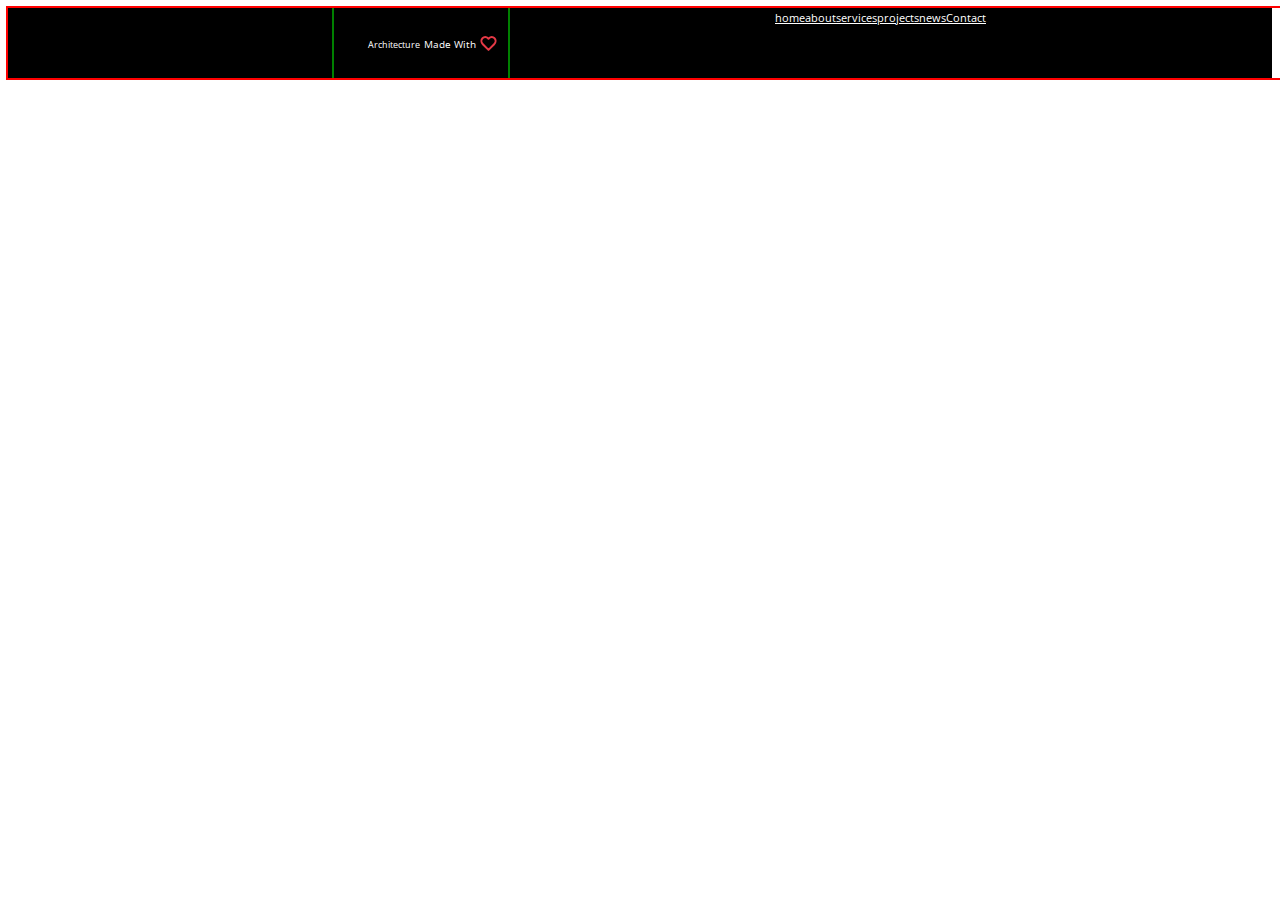
==== index.html @ eae5ebb2 "gh" ====
<!DOCTYPE html>
<html lang="en">
  <head>
    <meta charset="UTF-8" />
    <meta name="viewport" content="width=device-width, initial-scale=1.0" />
    <title>Vantage</title>
    <link
      rel="stylesheet"
      href="https://cdnjs.cloudflare.com/ajax/libs/modern-normalize/2.0.0/modern-normalize.min.css"
      integrity="sha512-4xo8blKMVCiXpTaLzQSLSw3KFOVPWhm/TRtuPVc4WG6kUgjH6J03IBuG7JZPkcWMxJ5huwaBpOpnwYElP/m6wg=="
      crossorigin="anonymous"
      referrerpolicy="no-referrer"
    />
    <link rel="preconnect" href="https://fonts.googleapis.com" />
    <link rel="preconnect" href="https://fonts.gstatic.com" crossorigin />
    <link
      href="https://fonts.googleapis.com/css2?family=Open+Sans:ital@0;1&display=swap"
      rel="stylesheet"
    />
    <link rel="stylesheet" href="style.css" />
  </head>
  <body>
    <section class="hdr_section">
      <div class="container">
        <header class="header">
          <div class="logo"></div>
          <nav class="navigation">
            <ul class="info_about_project">
              <li class="architecture_li"><span class="architecture_span">Architecture</span></li>
              <li>
                <span class="architecture_span_second ">Made With</span>
                <svg class="heart">
                  <use href="svgimages/heart.svg#heard"></use>
                </svg>
              </li>
            </ul>

            <ul class="menu_nav">
              <li><a class="nav_link" href="#">home</a></li>
              <li><a class="nav_link" href="#">about</a></li>
              <li><a class="nav_link" href="#">services</a></li>
              <li><a class="nav_link" href="#">projects</a></li>
              <li><a class="nav_link" href="#">news</a></li>
              <li><a class="nav_link" href="#">Contact</a></li>
            </ul>
          </nav>
        </header>
      </div>
    </section>
    <!-- footer -->
    <!-- <form>
        <label class="label">
            <input placeholder="hvvgfugcvg" type="email">
        </label>
        <button type="submit">geuvfeuycgu</button>
    </form> -->
  </body>
</html>
---- style.css ----
.container {
    width: 1304px;
    margin: 0 auto;
    outline: solid 2px red;
    margin-top: 0;
}

.header {
    width: 978px;
    margin-right: 0;
}

.hdr_section {
    background-color: #000000;
}

p {
    margin: 0;
}

ul {
    display: flex;
    margin-top: 0;
    list-style: none;
}

.info_about_project {
    margin-left: 326px;
    gap: 4px;
    padding-left: 0;
    color: #fff;
    padding-top: 25.5px;
    padding-bottom: 25.5px;
    width: 174.25px;
    outline: solid 2px green;
    margin-bottom: 0;
}

.navigation {
    display: flex;
    width: 100%;
}

.menu_nav {
    display: flex;
    justify-content: end;
    margin-left: auto;
    margin-right: 0;
}

.nav_link {
    font-family: "Open Sans", sans-serif;
    font-optical-sizing: auto;
    font-weight: 400;
    font-style: normal;
    font-variation-settings:
    "wdth" 100;
    font-size: 11px;
    color: #fff;
}

.architecture_li {
    padding-left: 34px;

}

.architecture_span {
    font-family: "Open Sans", sans-serif;
    font-optical-sizing: auto;
    font-weight: 400;
    font-style: normal;
    font-variation-settings:
    "wdth" 100;
    font-size: 9px;
}

.architecture_span_second {
    font-family: "Open Sans", sans-serif;
    font-optical-sizing: auto;
    font-weight: 400;
    font-style: normal;
    font-variation-settings:
    "wdth" 100;
    font-size: 10px;
}

.heart {
    width: 17px;
    height: 17px;
    vertical-align: middle;
}


/* footer */
/* form {
    width: 1168px;
    padding-top: 70px;
    outline: solid 2px red;
    background-color: rgb(185, 157, 31);
    text-align: center;
    margin: 0 auto;
}

input {
    padding-top: 100px;
    outline: solid 2px green;
} */
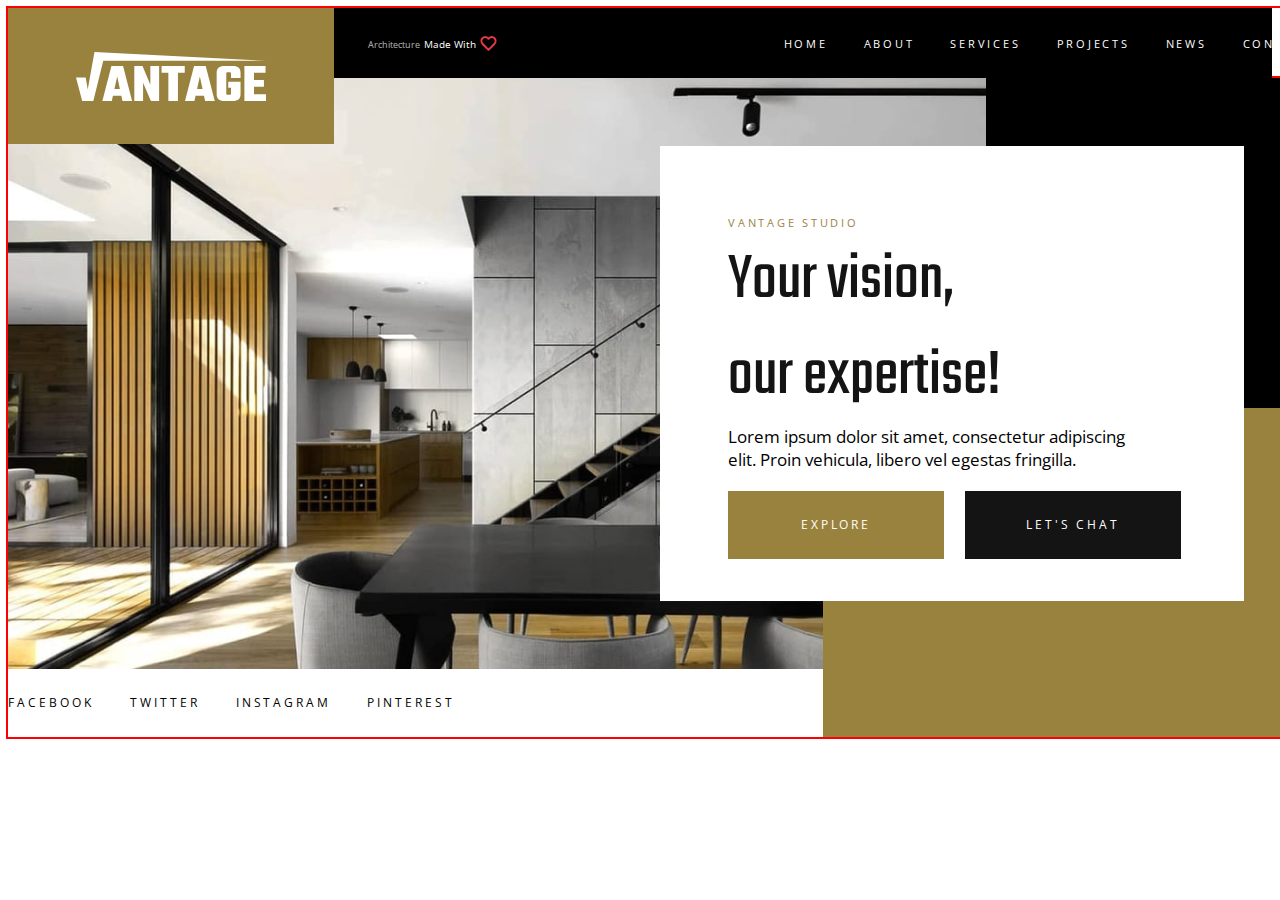
==== commit d69d897d: "gh" ====
--- a/index.html
+++ b/index.html
@@ -17,18 +17,25 @@
       href="https://fonts.googleapis.com/css2?family=Open+Sans:ital@0;1&display=swap"
       rel="stylesheet"
     />
+    <link rel="preconnect" href="https://fonts.googleapis.com" />
+    <link rel="preconnect" href="https://fonts.gstatic.com" crossorigin />
+    <link
+      href="https://fonts.googleapis.com/css2?family=Open+Sans:ital@0;1&family=Teko:wght@300..700&display=swap"
+      rel="stylesheet"
+    />
     <link rel="stylesheet" href="style.css" />
   </head>
   <body>
     <section class="hdr_section">
       <div class="container">
         <header class="header">
-          <div class="logo"></div>
           <nav class="navigation">
             <ul class="info_about_project">
-              <li class="architecture_li"><span class="architecture_span">Architecture</span></li>
+              <li class="architecture_li">
+                <span class="architecture_span">Architecture</span>
+              </li>
               <li>
-                <span class="architecture_span_second ">Made With</span>
+                <span class="architecture_span_second">Made With</span>
                 <svg class="heart">
                   <use href="svgimages/heart.svg#heard"></use>
                 </svg>
@@ -44,7 +51,40 @@
               <li><a class="nav_link" href="#">Contact</a></li>
             </ul>
           </nav>
+          <div class="logo">
+            <svg class="logotipe_photo">
+              <use href="svgimages/logo.svg#logo"></use>
+            </svg>
+          </div>
         </header>
+      </div>
+    </section>
+    <section class="background">
+      <div class="container">
+        <section class="vantage_studio">
+          <div class="background_qadrat"></div>
+          <div class="form_our_experience">
+            <div class="div_for_span">
+              <span> vantage studio </span>
+            </div>
+            <p class="your_vision">
+              Your vision, <br />
+              our expertise!
+            </p>
+            <p class="text">
+              Lorem ipsum dolor sit amet, consectetur adipiscing <br> elit. Proin
+              vehicula, libero vel egestas fringilla.
+            </p>
+            <button class="explore" type="button">explore</button>
+            <button class="lets_chat" type="button">let's chat</button>
+          </div>
+          <ul class="soc_media">
+            <li><a class="links_for_soc" target="_blank" href="https://www.youtube.com/">facebook</a></li>
+            <li><a class="links_for_soc" target="_blank" href="https://www.youtube.com/">twitter</a></li>
+            <li><a class="links_for_soc" target="_blank" href="https://www.youtube.com/">instagram</a></li>
+            <li><a class="links_for_soc" target="_blank" href="https://www.youtube.com/">pinterest</a></li>
+          </ul>
+        </section>
       </div>
     </section>
     <!-- footer -->
--- a/style.css
+++ b/style.css
@@ -11,6 +11,7 @@
 }
 
 .hdr_section {
+    position: relative;
     background-color: #000000;
 }
 
@@ -31,33 +32,16 @@
     color: #fff;
     padding-top: 25.5px;
     padding-bottom: 25.5px;
-    width: 174.25px;
-    outline: solid 2px green;
     margin-bottom: 0;
 }
 
 .navigation {
     display: flex;
-    width: 100%;
-}
-
-.menu_nav {
-    display: flex;
-    justify-content: end;
-    margin-left: auto;
-    margin-right: 0;
-}
-
-.nav_link {
-    font-family: "Open Sans", sans-serif;
-    font-optical-sizing: auto;
-    font-weight: 400;
-    font-style: normal;
-    font-variation-settings:
-    "wdth" 100;
-    font-size: 11px;
-    color: #fff;
-}
+    justify-content: space-between;
+    width: 1304px;
+}
+
+
 
 .architecture_li {
     padding-left: 34px;
@@ -70,8 +54,9 @@
     font-weight: 400;
     font-style: normal;
     font-variation-settings:
-    "wdth" 100;
+        "wdth" 100;
     font-size: 9px;
+    color: #ffffffb6;
 }
 
 .architecture_span_second {
@@ -80,7 +65,7 @@
     font-weight: 400;
     font-style: normal;
     font-variation-settings:
-    "wdth" 100;
+        "wdth" 100;
     font-size: 10px;
 }
 
@@ -90,6 +75,194 @@
     vertical-align: middle;
 }
 
+
+.menu_nav {
+    display: flex;
+    justify-content: end;
+    align-items: center;
+    margin-left: auto;
+    margin-right: 0;
+    padding-left: 0;
+    margin-bottom: 0;
+    gap: 36px;
+}
+
+.nav_link {
+    text-transform: uppercase;
+    font-family: "Open Sans", sans-serif;
+    font-optical-sizing: auto;
+    font-weight: 400;
+    font-style: normal;
+    font-variation-settings:
+        "wdth" 100;
+    font-size: 11px;
+    color: #fff;
+    text-decoration: none;
+    letter-spacing: 2.76px;
+}
+
+.vantage_studio {
+    height: 659px;
+    background-image: url(photos/intarier.jpg);
+    background-repeat: no-repeat;
+    background-color: #000000;
+    position: relative;
+}
+
+.logo {
+    width: 326px;
+    height: 136px;
+    background-color: #99823D;
+    position: absolute;
+    top: 0;
+    z-index: 2;
+}
+
+.logotipe_photo {
+    margin-top: 43.5px;
+    margin-left: 68px;
+    width: 190px;
+    height: 49px;
+}
+
+
+.background {
+    background-color: #000000;
+}
+
+.background_qadrat {
+    background-color: #99823D;
+    width: 489px;
+    height: 329px;
+    position: absolute;
+    bottom: 0;
+    right: 0;
+}
+
+.form_our_experience {
+    width: 584px;
+    height: 455px;
+    position: absolute;
+    bottom: 136px;
+    right: 68px;
+    background-color: #fff;
+}
+
+.form_our_experience span {
+    padding-left: 68px;
+    color: #99823D;
+    text-transform: uppercase;
+    font-family: "Open Sans", sans-serif;
+    font-optical-sizing: auto;
+    font-weight: 400;
+    font-style: normal;
+    font-variation-settings:
+        "wdth" 100;
+    font-size: 11px;
+    letter-spacing: 2.76px;
+}
+
+.your_vision {
+    color: #141414;
+    margin-top: 0;
+
+    font-family: "Teko", sans-serif;
+    font-optical-sizing: auto;
+    font-weight: weight;
+    font-style: normal;
+    font-size: 67px;
+    padding-left: 68px;
+}
+
+
+.div_for_span {
+    padding-bottom: 2px;
+    padding-top: 67px;
+}
+
+.text {
+    font-family: "Open Sans", sans-serif;
+    font-optical-sizing: auto;
+    font-weight: 400;
+    font-style: normal;
+    font-variation-settings:
+        "wdth" 100;
+    font-size: 17px;
+    height: 51px;
+    padding-left: 68px;
+    display: flex;
+    flex-wrap: wrap;
+}
+
+.explore {
+    cursor: pointer;
+    margin-left: 68px;
+    margin-right: 17px;
+    margin-top: 14.91px;
+    width: 216px;
+    height: 68px;
+    background-color: #99823D;
+    border: none;
+    color: #fff;
+    font-family: "Open Sans", sans-serif;
+    font-optical-sizing: auto;
+    font-weight: 400;
+    font-style: normal;
+    font-variation-settings:
+        "wdth" 100;
+    font-size: 12px;
+    text-transform: uppercase;
+    letter-spacing: 2.97px;
+}
+
+.lets_chat {
+    cursor: pointer;
+    width: 216px;
+    height: 68px;
+    background-color: #141414;
+    border: none;
+    color: #fff;
+    font-family: "Open Sans", sans-serif;
+    font-optical-sizing: auto;
+    font-weight: 400;
+    font-style: normal;
+    font-variation-settings:
+        "wdth" 100;
+    font-size: 12px;
+    text-transform: uppercase;
+    letter-spacing: 2.97px;
+}
+
+
+.soc_media {
+    display: flex;
+    align-items: center;
+    background-color: #fff;
+    z-index: 3;
+    position: absolute;
+    bottom: 0;
+    left: 0;
+    width: 815px;
+    height: 68px;
+    margin-bottom: 0;
+    padding-left: 0;
+    gap: 36px;
+}
+
+.links_for_soc {
+    color: #000000;
+    text-decoration: none;
+    letter-spacing: 2.97px;
+    font-family: "Open Sans", sans-serif;
+    font-optical-sizing: auto;
+    font-weight: 400;
+    font-style: normal;
+    font-variation-settings:
+        "wdth" 100;
+    font-size: 12px;
+    text-transform: uppercase;
+    display: flex;
+}
 
 /* footer */
 /* form {
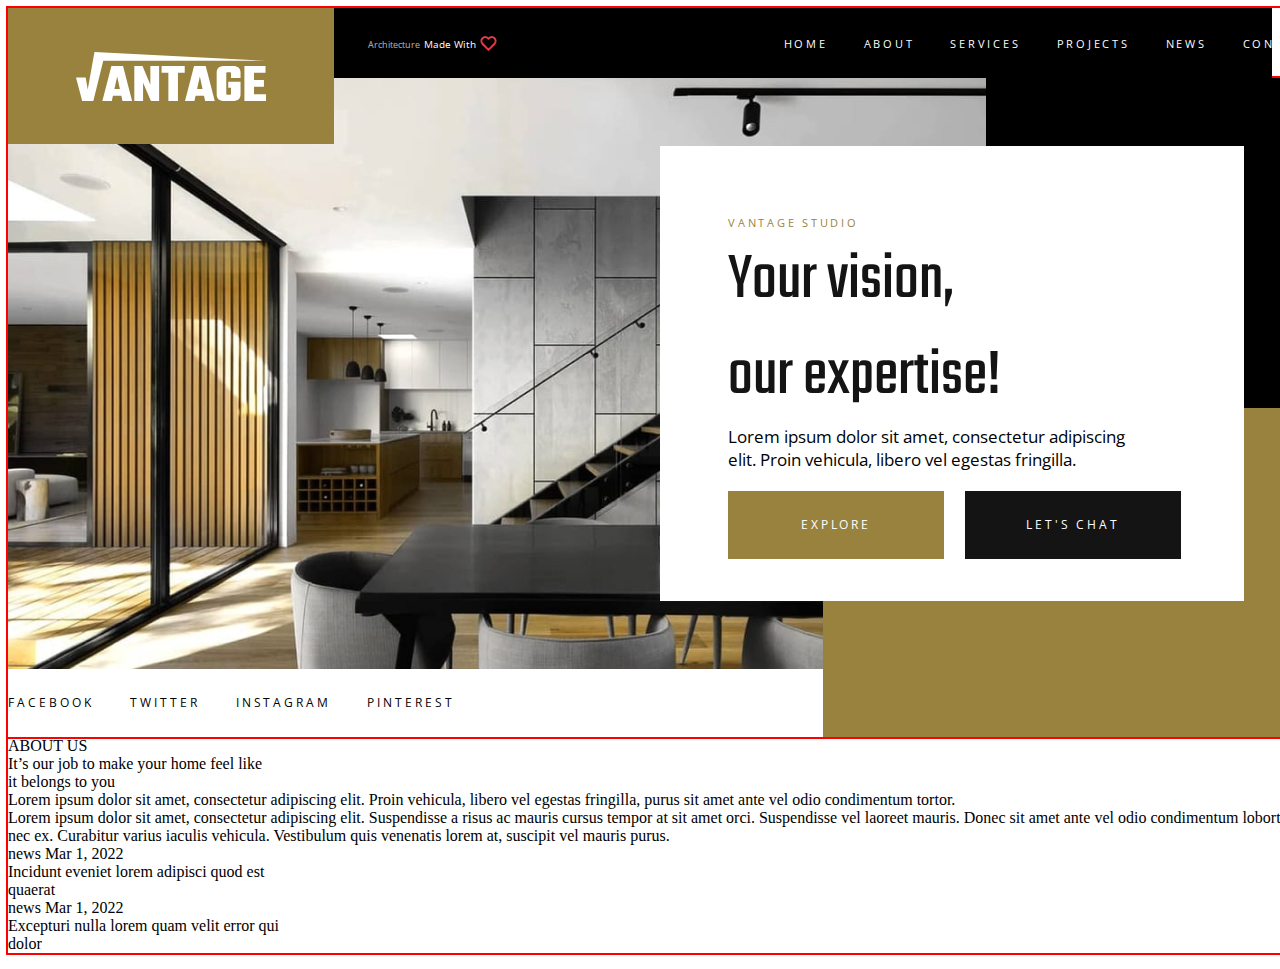
==== commit 603470d9: "Update index.html" ====
--- a/index.html
+++ b/index.html
@@ -67,26 +67,88 @@
             <div class="div_for_span">
               <span> vantage studio </span>
             </div>
-            <p class="your_vision">
+            <div class="your_vision">
               Your vision, <br />
               our expertise!
-            </p>
+            </div>
             <p class="text">
-              Lorem ipsum dolor sit amet, consectetur adipiscing <br> elit. Proin
-              vehicula, libero vel egestas fringilla.
+              Lorem ipsum dolor sit amet, consectetur adipiscing <br />
+              elit. Proin vehicula, libero vel egestas fringilla.
             </p>
             <button class="explore" type="button">explore</button>
             <button class="lets_chat" type="button">let's chat</button>
           </div>
           <ul class="soc_media">
-            <li><a class="links_for_soc" target="_blank" href="https://www.youtube.com/">facebook</a></li>
-            <li><a class="links_for_soc" target="_blank" href="https://www.youtube.com/">twitter</a></li>
-            <li><a class="links_for_soc" target="_blank" href="https://www.youtube.com/">instagram</a></li>
-            <li><a class="links_for_soc" target="_blank" href="https://www.youtube.com/">pinterest</a></li>
+            <li>
+              <a
+                class="links_for_soc"
+                target="_blank"
+                href="https://www.youtube.com/"
+                >facebook</a
+              >
+            </li>
+            <li>
+              <a
+                class="links_for_soc"
+                target="_blank"
+                href="https://www.youtube.com/"
+                >twitter</a
+              >
+            </li>
+            <li>
+              <a
+                class="links_for_soc"
+                target="_blank"
+                href="https://www.youtube.com/"
+                >instagram</a
+              >
+            </li>
+            <li>
+              <a
+                class="links_for_soc"
+                target="_blank"
+                href="https://www.youtube.com/"
+                >pinterest</a
+              >
+            </li>
           </ul>
         </section>
       </div>
     </section>
+    <div class="container">
+      <span> ABOUT US </span>
+      <div>
+        It’s our job to make your home feel like <br />it belongs to you
+      </div>
+      <p>
+        Lorem ipsum dolor sit amet, consectetur adipiscing elit. Proin vehicula,
+        libero vel egestas fringilla, purus sit amet ante vel odio condimentum
+        tortor.
+      </p>
+      <p>
+        Lorem ipsum dolor sit amet, consectetur adipiscing elit. Suspendisse a
+        risus ac mauris cursus tempor at sit amet orci. Suspendisse vel laoreet
+        mauris. Donec sit amet ante vel odio condimentum lobortis in nec ex.
+        Curabitur varius iaculis vehicula. Vestibulum quis venenatis lorem at,
+        suscipit vel mauris purus.
+      </p>
+      <span>news</span>
+      <span>Mar 1, 2022</span>
+      <div>
+        Incidunt eveniet lorem adipisci quod est <br />
+        quaerat
+      </div>
+      <span>news</span>
+      <span>Mar 1, 2022</span>
+      <div>Excepturi nulla lorem quam velit error qui <br />dolor</div>
+      <ul>
+        <li></li>
+        <li></li>
+        <li></li>
+        <li></li>
+        <li></li>
+      </ul>
+    </div>
     <!-- footer -->
     <!-- <form>
         <label class="label">
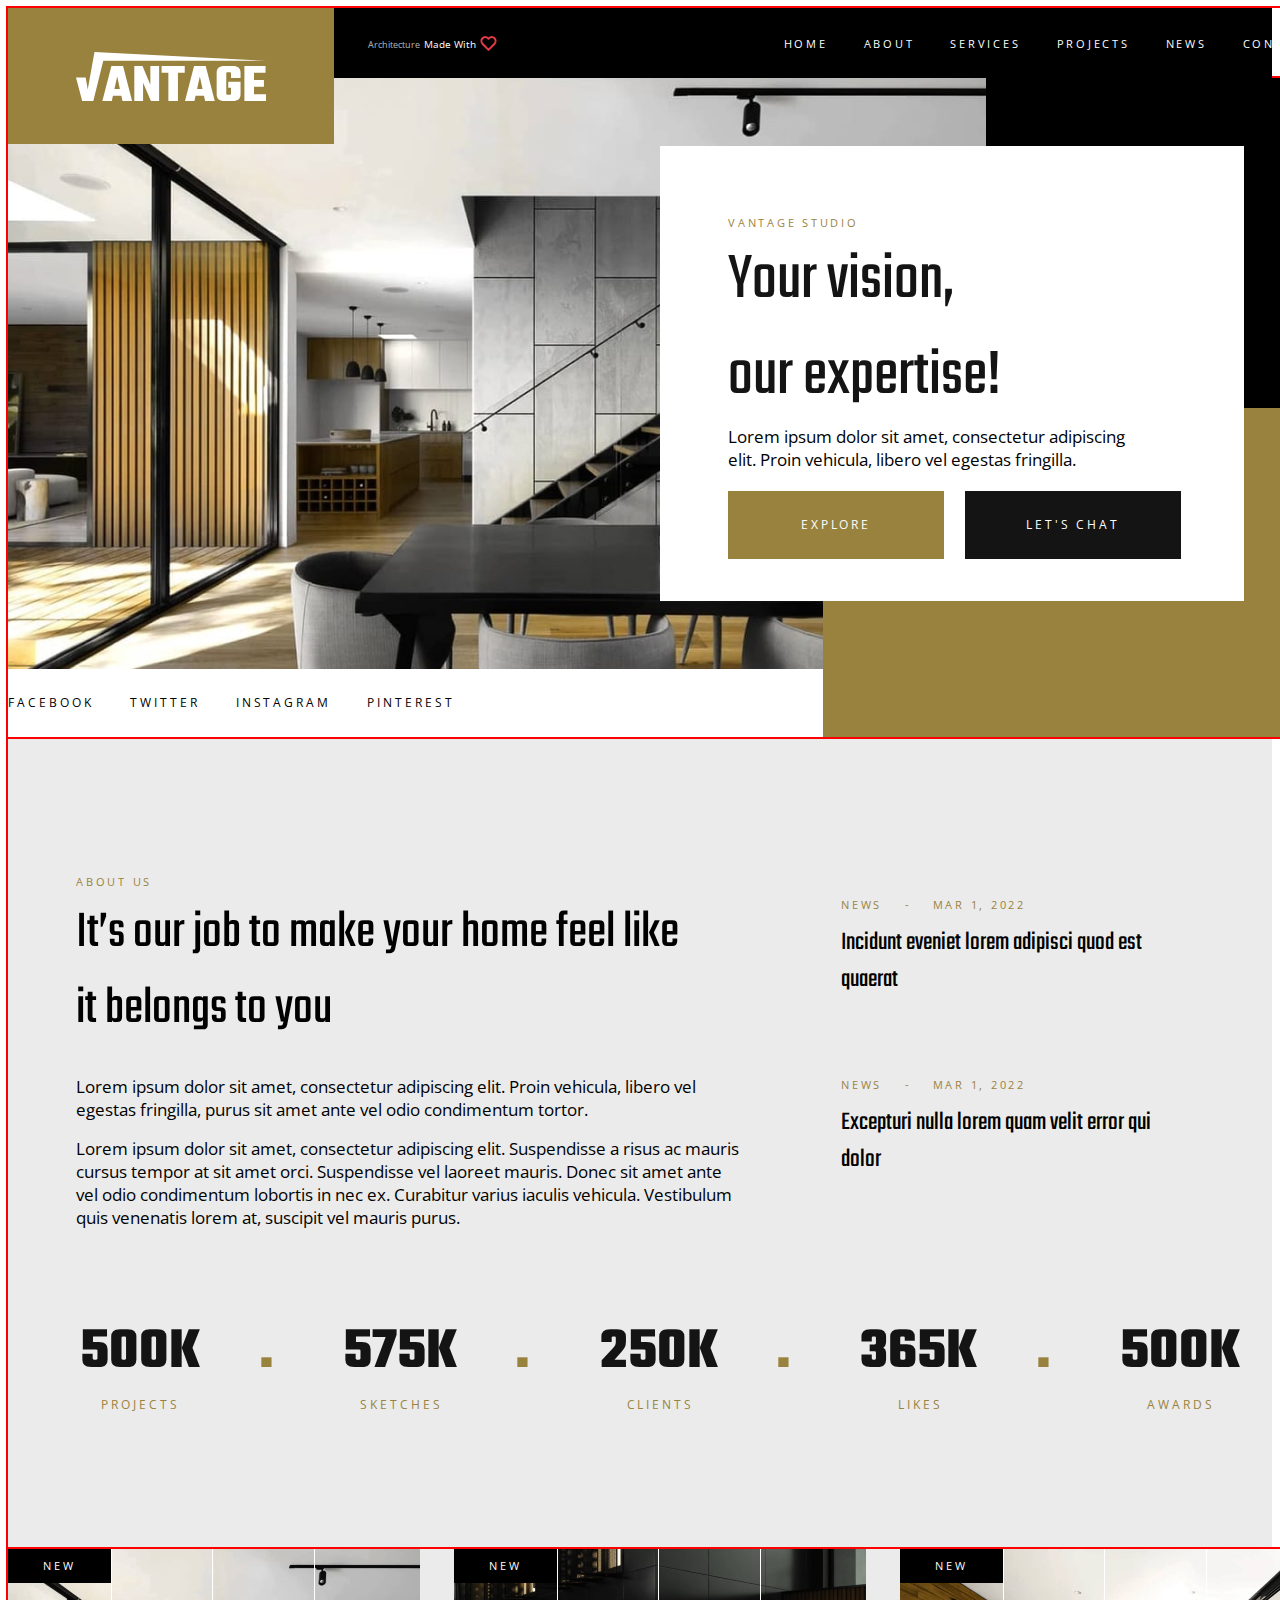
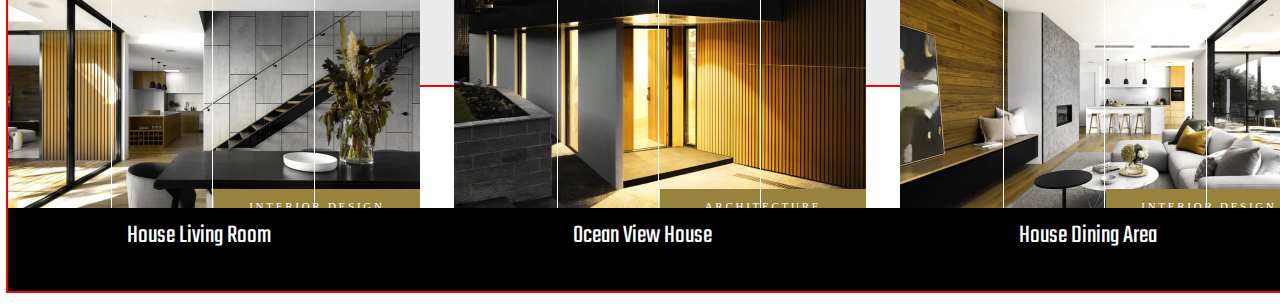
==== commit bacdd1b3: "gh" ====
--- a/index.html
+++ b/index.html
@@ -21,6 +21,18 @@
     <link rel="preconnect" href="https://fonts.gstatic.com" crossorigin />
     <link
       href="https://fonts.googleapis.com/css2?family=Open+Sans:ital@0;1&family=Teko:wght@300..700&display=swap"
+      rel="stylesheet"
+    />
+    <link rel="preconnect" href="https://fonts.googleapis.com" />
+    <link rel="preconnect" href="https://fonts.gstatic.com" crossorigin />
+    <link
+      href="https://fonts.googleapis.com/css2?family=Teko:wght@700&display=swap"
+      rel="stylesheet"
+    />
+    <link rel="preconnect" href="https://fonts.googleapis.com" />
+    <link rel="preconnect" href="https://fonts.gstatic.com" crossorigin />
+    <link
+      href="https://fonts.googleapis.com/css2?family=Teko&display=swap"
       rel="stylesheet"
     />
     <link rel="stylesheet" href="style.css" />
@@ -115,40 +127,105 @@
         </section>
       </div>
     </section>
-    <div class="container">
-      <span> ABOUT US </span>
-      <div>
-        It’s our job to make your home feel like <br />it belongs to you
-      </div>
-      <p>
-        Lorem ipsum dolor sit amet, consectetur adipiscing elit. Proin vehicula,
-        libero vel egestas fringilla, purus sit amet ante vel odio condimentum
-        tortor.
-      </p>
-      <p>
-        Lorem ipsum dolor sit amet, consectetur adipiscing elit. Suspendisse a
-        risus ac mauris cursus tempor at sit amet orci. Suspendisse vel laoreet
-        mauris. Donec sit amet ante vel odio condimentum lobortis in nec ex.
-        Curabitur varius iaculis vehicula. Vestibulum quis venenatis lorem at,
-        suscipit vel mauris purus.
-      </p>
-      <span>news</span>
-      <span>Mar 1, 2022</span>
-      <div>
-        Incidunt eveniet lorem adipisci quod est <br />
-        quaerat
-      </div>
-      <span>news</span>
-      <span>Mar 1, 2022</span>
-      <div>Excepturi nulla lorem quam velit error qui <br />dolor</div>
-      <ul>
-        <li></li>
-        <li></li>
-        <li></li>
-        <li></li>
-        <li></li>
-      </ul>
-    </div>
+    <section class="second_section">
+      <div class="container">
+        <div class="for_span_about">
+          <span class="about_us">ABOUT US</span>
+        </div>
+
+        <ul class="ul_for_columns">
+          <li>
+            <div class="its_our_job">
+              It’s our job to make your home feel like <br />it belongs to you
+            </div>
+            <p class="paragraph_for_our_job">
+              Lorem ipsum dolor sit amet, consectetur adipiscing elit. Proin
+              vehicula, libero vel <br />
+              egestas fringilla, purus sit amet ante vel odio condimentum
+              tortor.
+            </p>
+            <p class="paragraph_for_our_job_second">
+              Lorem ipsum dolor sit amet, consectetur adipiscing elit.
+              Suspendisse a risus ac mauris <br />
+              cursus tempor at sit amet orci. Suspendisse vel laoreet mauris.
+              Donec sit amet ante <br />
+              vel odio condimentum lobortis in nec ex. Curabitur varius iaculis
+              vehicula. Vestibulum <br />
+              quis venenatis lorem at, suscipit vel mauris purus.
+            </p>
+          </li>
+          <li>
+            <span class="news">news -</span>
+            <span class="month">Mar 1, 2022</span>
+            <div class="info_for_month">
+              Incidunt eveniet lorem adipisci quod est <br />
+              quaerat
+            </div>
+            <span class="news_second">news -</span>
+            <span class="month_second">Mar 1, 2022</span>
+            <div class="info_for_month_second">
+              Excepturi nulla lorem quam velit error qui <br />dolor
+            </div>
+          </li>
+        </ul>
+
+        <ul class="info_about_price">
+          <li>
+            <div class="price">500K</div>
+            <span class="description">projects</span>
+          </li>
+          <li>
+            <div class="price">575K</div>
+            <span class="description_second">sketches</span>
+          </li>
+          <li>
+            <div class="price">250K</div>
+            <span class="description_third">clients</span>
+          </li>
+          <li>
+            <div class="price">365K</div>
+            <span class="description_fourth">likes</span>
+          </li>
+          <li>
+            <div class="price_the_last">500K</div>
+            <span class="description_fifth">awards</span>
+          </li>
+        </ul>
+      </div>
+    </section>
+    <section class="services">
+      <div class="container">
+        <ul class="examples_of_houses">
+          <li class="li_photo_first absolute_for_span">
+            <span class="new">new</span>
+            <div class="living_room">House Living Room</div>
+            <div class="background_description">Interior Design</div>
+            <div class="second_line"></div>
+            <div class="third_line"></div>
+            <div class="first_line"></div>
+            <div class="fourth_line"></div>
+          </li>
+          <li class="li_photo_second absolute_for_span">
+            <span class="new">new</span>
+            <div class="living_room">Ocean View House</div>
+            <div class="background_description">Architecture</div>
+            <div class="second_line"></div>
+            <div class="third_line"></div>
+            <div class="first_line"></div>
+            <div class="fourth_line"></div>
+          </li>
+          <li class="li_photo_third absolute_for_span">
+            <span class="new">new</span>
+            <div class="living_room">House Dining Area</div>
+            <div class="background_description">Interior Design</div>
+            <div class="second_line"></div>
+            <div class="third_line"></div>
+            <div class="first_line"></div>
+            <div class="fourth_line"></div>
+          </li>
+        </ul>
+      </div>
+    </section>
     <!-- footer -->
     <!-- <form>
         <label class="label">
--- a/style.css
+++ b/style.css
@@ -264,6 +264,364 @@
     display: flex;
 }
 
+.about_us {
+    padding-left: 68px;
+    color: #99823D;
+    text-transform: uppercase;
+    font-family: "Open Sans", sans-serif;
+    font-optical-sizing: auto;
+    font-weight: 400;
+    font-style: normal;
+    font-variation-settings:
+        "wdth" 100;
+    font-size: 11px;
+    letter-spacing: 2.76px;
+}
+
+.for_span_about {
+    padding-bottom: 5px;
+    padding-top: 135px;
+}
+
+.its_our_job {
+    font-size: 53px;
+    font-family: "Teko", sans-serif;
+    font-optical-sizing: auto;
+    font-weight: weight;
+    font-style: normal;
+    padding-left: 68px;
+    padding-bottom: 28px;
+}
+
+.paragraph_for_our_job {
+    font-size: 17px;
+    font-family: "Open Sans", sans-serif;
+    font-optical-sizing: auto;
+    font-weight: 400;
+    font-style: normal;
+    font-variation-settings:
+        "wdth" 100;
+    padding-bottom: 16px;
+    padding-left: 68px;
+}
+
+.paragraph_for_our_job_second {
+    font-size: 17px;
+    font-family: "Open Sans", sans-serif;
+    font-optical-sizing: auto;
+    font-weight: 400;
+    font-style: normal;
+    font-variation-settings:
+        "wdth" 100;
+    padding-left: 68px;
+    padding-bottom: 64.81px;
+}
+
+.ul_for_columns {
+    margin-top: 0;
+    padding-left: 0;
+    gap: 102px;
+}
+
+.news {
+    word-spacing: 17px;
+    color: #99823D;
+    text-transform: uppercase;
+    font-family: "Open Sans", sans-serif;
+    font-optical-sizing: auto;
+    font-weight: 400;
+    font-style: normal;
+    font-variation-settings:
+        "wdth" 100;
+    font-size: 11px;
+    letter-spacing: 2.76px;
+    padding-right: 17px;
+}
+
+.month {
+    color: #99823D;
+    text-transform: uppercase;
+    font-family: "Open Sans", sans-serif;
+    font-optical-sizing: auto;
+    font-weight: 400;
+    font-style: normal;
+    font-variation-settings:
+        "wdth" 100;
+    letter-spacing: 2.76px;
+    font-size: 11px;
+}
+
+.info_for_month {
+    padding-top: 11px;
+    font-family: "Teko", sans-serif;
+    font-optical-sizing: auto;
+    font-weight: weight;
+    font-style: normal;
+    font-size: 26px;
+    padding-bottom: 77px;
+}
+
+.news_second {
+    word-spacing: 17px;
+    color: #99823D;
+    text-transform: uppercase;
+    font-family: "Open Sans", sans-serif;
+    font-optical-sizing: auto;
+    font-weight: 400;
+    font-style: normal;
+    font-variation-settings:
+        "wdth" 100;
+    font-size: 11px;
+    letter-spacing: 2.76px;
+    padding-right: 17px;
+}
+
+.month_second {
+    color: #99823D;
+    text-transform: uppercase;
+    font-family: "Open Sans", sans-serif;
+    font-optical-sizing: auto;
+    font-weight: 400;
+    font-style: normal;
+    font-variation-settings:
+        "wdth" 100;
+    letter-spacing: 2.76px;
+    font-size: 11px;
+}
+
+.info_for_month_second {
+    padding-top: 11px;
+    font-family: "Teko", sans-serif;
+    font-optical-sizing: auto;
+    font-weight: weight;
+    font-style: normal;
+    font-size: 26px;
+}
+
+.price {
+    color: #141414;
+    font-size: 59px;
+    font-family: "Teko", sans-serif;
+    font-optical-sizing: auto;
+    font-weight: 700;
+    font-style: normal;
+}
+
+.price_the_last {
+    color: #141414;
+    font-size: 59px;
+    font-family: "Teko", sans-serif;
+    font-optical-sizing: auto;
+    font-weight: 700;
+    font-style: normal;
+}
+
+.price::after {
+    content: '.';
+    padding-left: 58.5px;
+    color: #99823D;
+}
+
+.info_about_price {
+    display: flex;
+    justify-content: space-between;
+    padding-left: 72px;
+    padding-right: 72px;
+    padding-bottom: 272.19px;
+    margin-bottom: 0;
+}
+
+.description {
+    padding-top: 14px;
+    padding-left: 21px;
+    font-size: 12px;
+    letter-spacing: 2.97px;
+    font-family: "Open Sans", sans-serif;
+    font-optical-sizing: auto;
+    font-weight: 400;
+    font-style: normal;
+    font-variation-settings:
+        "wdth" 100;
+    color: #99823D;
+    text-transform: uppercase;
+}
+
+.description_second {
+    padding-top: 14px;
+    padding-left: 17.5px;
+    font-size: 12px;
+    letter-spacing: 2.97px;
+    font-family: "Open Sans", sans-serif;
+    font-optical-sizing: auto;
+    font-weight: 400;
+    font-style: normal;
+    font-variation-settings:
+        "wdth" 100;
+    color: #99823D;
+    text-transform: uppercase;
+}
+
+.description_third {
+    padding-top: 14px;
+    padding-left: 27px;
+    font-size: 12px;
+    letter-spacing: 2.97px;
+    font-family: "Open Sans", sans-serif;
+    font-optical-sizing: auto;
+    font-weight: 400;
+    font-style: normal;
+    font-variation-settings:
+        "wdth" 100;
+    color: #99823D;
+    text-transform: uppercase;
+}
+
+.description_fourth {
+    padding-top: 14px;
+    padding-left: 38px;
+    font-size: 12px;
+    letter-spacing: 2.97px;
+    font-family: "Open Sans", sans-serif;
+    font-optical-sizing: auto;
+    font-weight: 400;
+    font-style: normal;
+    font-variation-settings:
+        "wdth" 100;
+    color: #99823D;
+    text-transform: uppercase;
+}
+
+.description_fifth {
+    padding-top: 14px;
+    padding-left: 27px;
+    font-size: 12px;
+    letter-spacing: 2.97px;
+    font-family: "Open Sans", sans-serif;
+    font-optical-sizing: auto;
+    font-weight: 400;
+    font-style: normal;
+    font-variation-settings:
+        "wdth" 100;
+    color: #99823D;
+    text-transform: uppercase;
+}
+
+.second_section {
+    background-color: #EBEBEB;
+    margin-bottom: 0;
+}
+
+.li_photo_first {
+    background-image: url(photos/second_first_photo.jpg);
+    background-repeat: no-repeat;
+    width: 411.98px;
+    height: 342.3px;
+}
+
+.li_photo_second {
+    background-image: url(photos/second_photo_for_ul.jpg);
+    background-repeat: no-repeat;
+    width: 411.98px;
+    height: 342.3px;
+}
+
+.li_photo_third {
+    background-image: url(photos/third_photo_for_ul.jpg);
+    background-repeat: no-repeat;
+    width: 411.98px;
+    height: 342.3px;
+}
+
+.examples_of_houses {
+    margin-top: -136px;
+    display: flex;
+    justify-content: space-between;
+    padding-left: 0;
+}
+
+.new {
+    z-index: 1;
+    background-color: #000000;
+    width: 103px;
+    height: 34px;
+    color: #fff;
+    text-transform: uppercase;
+    font-family: "Open Sans", sans-serif;
+    font-optical-sizing: auto;
+    font-weight: 400;
+    font-style: normal;
+    font-variation-settings:
+        "wdth" 100;
+    font-size: 11px;
+    letter-spacing: 2.72px;
+    position: absolute;
+    display: flex;
+    align-items: center;
+    justify-content: center;
+}
+
+.living_room {
+    text-transform: capitalize;
+    padding-top: 15px;
+    padding-left: 119px;
+    line-height: 26.1px;
+    width: 378px;
+    height: 68px;
+    background-color: #000000;
+    color: #fff;
+    position: absolute;
+    bottom: 0;
+    left: 0;
+    font-size: 26px;
+    font-family: "Teko", sans-serif;
+    font-optical-sizing: auto;
+    font-weight: 400;
+    font-style: normal;
+    z-index: 2;
+}
+
+.absolute_for_span {
+    position: relative;
+}
+
+.background_description {
+    width: 206px;
+    height: 102px;
+    background-color: #99823D;
+    color: #fff;
+    position: absolute;
+    bottom: 0;
+    right: 0;
+    text-align: center;
+    letter-spacing: 2.74px;
+    line-height: 34px;
+    font-size: 11px;
+    text-transform: uppercase;
+}
+
+.first_line {
+    background-color: #fff;
+    width: 1px;
+    height: 100%;
+    margin-left: 103px;
+}
+
+.second_line {
+    background-color: #ffffff;
+    position: absolute;
+    width: 1px;
+    height: 100%;
+    margin-left: 204px;
+}
+
+.third_line {
+    background-color: #ffffff;
+    position: absolute;
+    width: 1px;
+    height: 100%;
+    margin-left: 306px;
+}
+
 /* footer */
 /* form {
     width: 1168px;
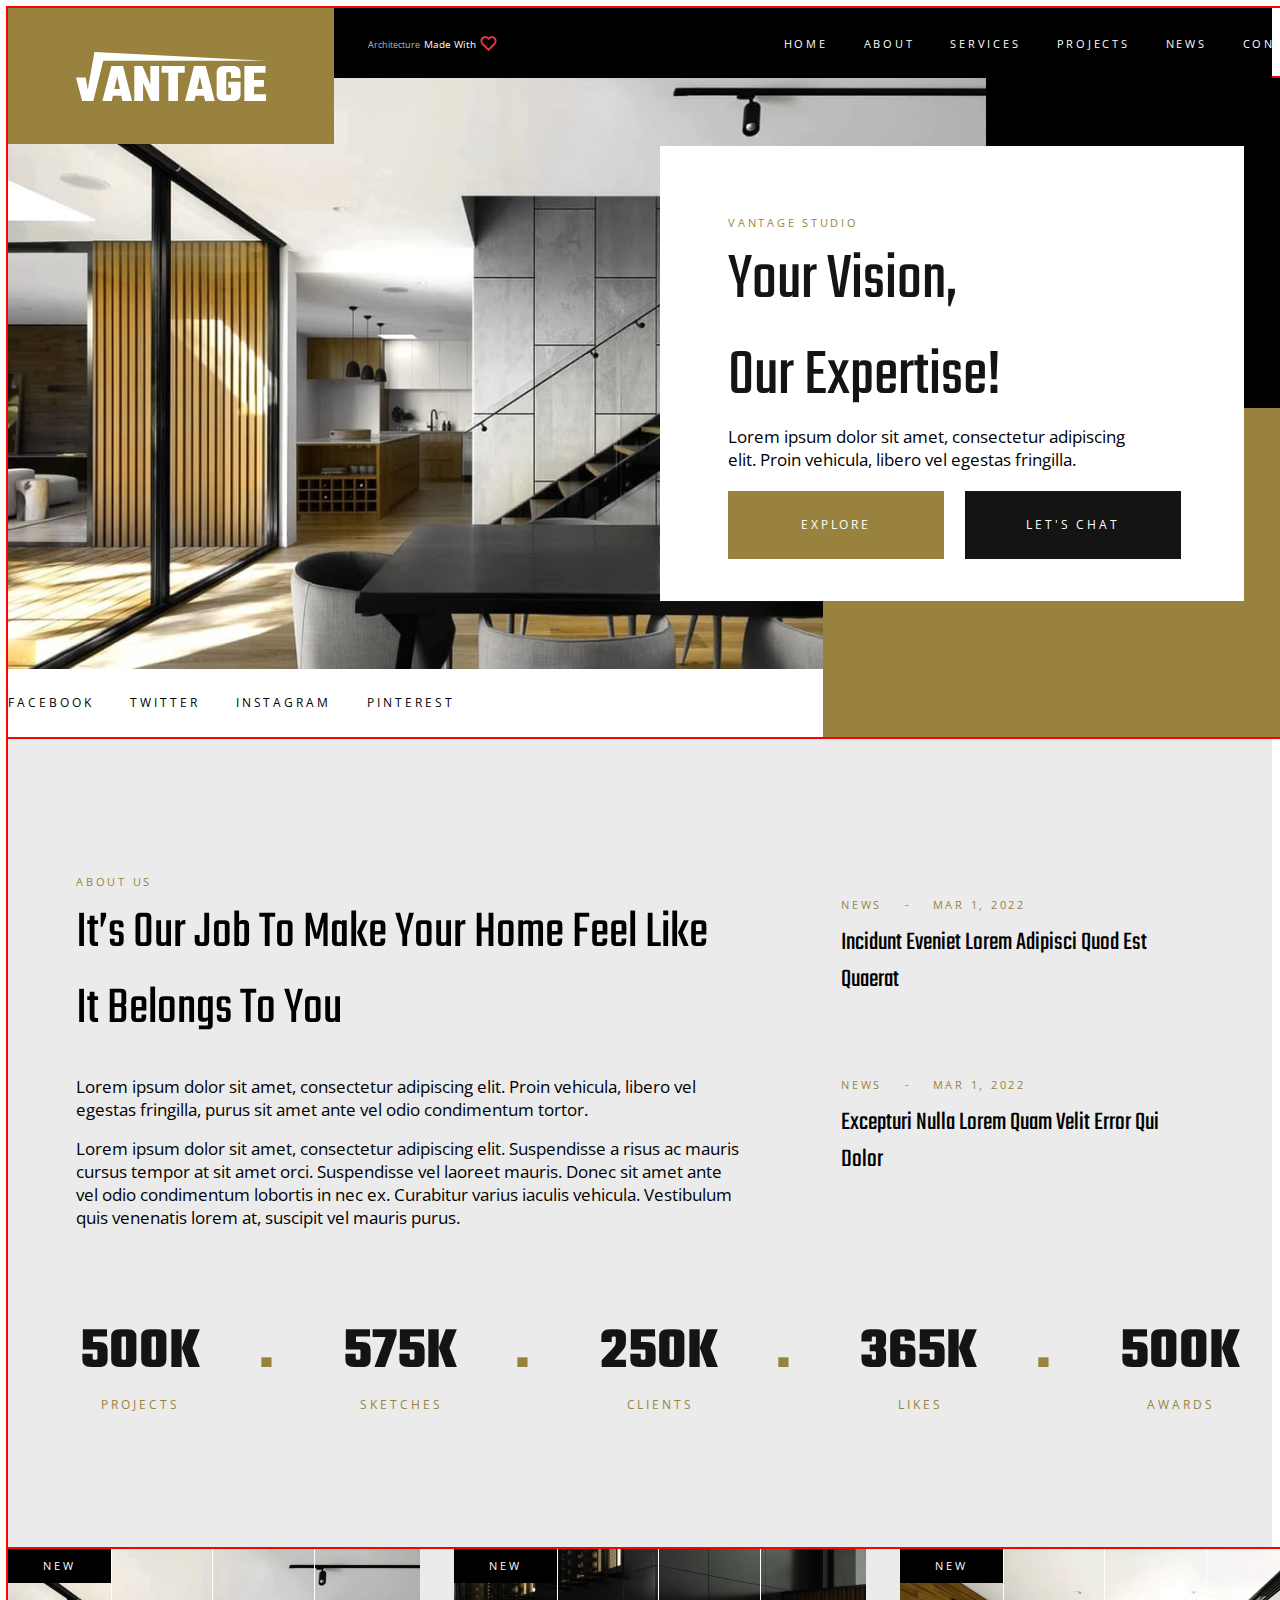
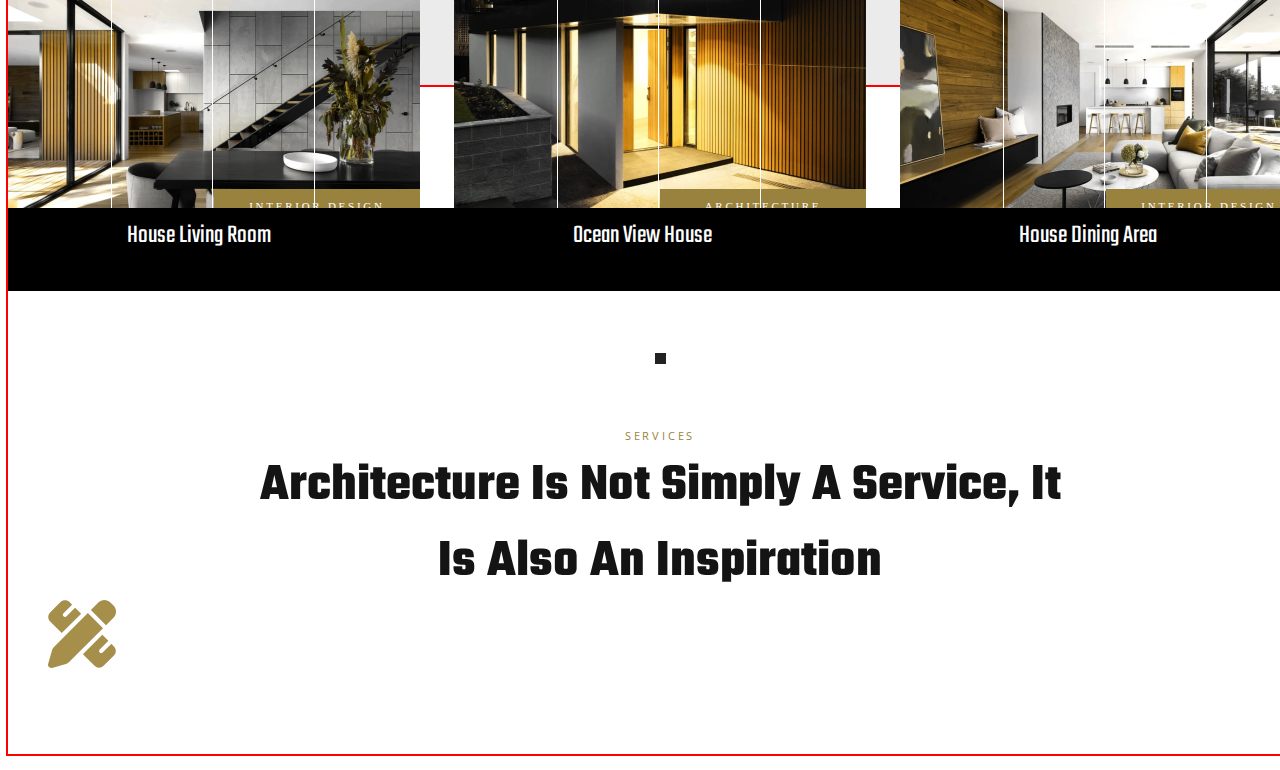
==== commit 6de839c3: "gh" ====
--- a/index.html
+++ b/index.html
@@ -224,6 +224,64 @@
             <div class="fourth_line"></div>
           </li>
         </ul>
+        <div class="div_for_point">
+          <div class="point"></div>
+        </div>
+        <div class="services_span">services</div>
+        <div class="architecture_is_not_simple">
+          Architecture is not simply a service, it <br />
+          is also an inspiration
+        </div>
+        <ul>
+          <li>
+            <svg>
+              <use href="svgimages/line_and_pen.svg#libe_and_pen"></use>
+            </svg>
+            <span></span>
+            <div></div>
+            <p></p>
+          </li>
+          <li>
+            <svg>
+              <use></use>
+            </svg>
+            <span></span>
+            <div></div>
+            <p></p>
+          </li>
+          <li>
+            <svg>
+              <use></use>
+            </svg>
+            <span></span>
+            <div></div>
+            <p></p>
+          </li>
+          <li>
+            <svg>
+              <use></use>
+            </svg>
+            <span></span>
+            <div></div>
+            <p></p>
+          </li>
+          <li>
+            <svg>
+              <use></use>
+            </svg>
+            <span></span>
+            <div></div>
+            <p></p>
+          </li>
+          <li>
+            <svg>
+              <use></use>
+            </svg>
+            <span></span>
+            <div></div>
+            <p></p>
+          </li>
+        </ul>
       </div>
     </section>
     <!-- footer -->
--- a/style.css
+++ b/style.css
@@ -165,7 +165,7 @@
 .your_vision {
     color: #141414;
     margin-top: 0;
-
+    text-transform: capitalize;
     font-family: "Teko", sans-serif;
     font-optical-sizing: auto;
     font-weight: weight;
@@ -291,6 +291,7 @@
     font-style: normal;
     padding-left: 68px;
     padding-bottom: 28px;
+    text-transform: capitalize;
 }
 
 .paragraph_for_our_job {
@@ -352,6 +353,7 @@
 }
 
 .info_for_month {
+    text-transform: capitalize;
     padding-top: 11px;
     font-family: "Teko", sans-serif;
     font-optical-sizing: auto;
@@ -390,6 +392,7 @@
 }
 
 .info_for_month_second {
+    text-transform: capitalize;
     padding-top: 11px;
     font-family: "Teko", sans-serif;
     font-optical-sizing: auto;
@@ -622,6 +625,48 @@
     margin-left: 306px;
 }
 
+.point {
+    width: 11px;
+    height: 11px;
+    background-color: #222;
+    margin: 0 auto;
+    margin-top: 62.25px;
+}
+
+.div_for_point {
+    padding-bottom: 64.14px;
+
+}
+
+.services_span {
+    text-transform: uppercase;
+    font-size: 11px;
+    letter-spacing: 2.76px;
+    color: #99823D;
+    text-transform: uppercase;
+    font-family: "Open Sans", sans-serif;
+    font-optical-sizing: auto;
+    font-weight: 400;
+    font-style: normal;
+    font-variation-settings:
+        "wdth" 100;
+    text-align: center;
+}
+
+.architecture_is_not_simple {
+    font-size: 53px;
+    color: #141414;
+    text-transform: capitalize;
+    text-align: center;
+    margin-top: 5px;
+    font-family: "Teko", sans-serif;
+    font-optical-sizing: auto;
+    font-weight: 700;
+    font-style: normal;
+}
+
+
+
 /* footer */
 /* form {
     width: 1168px;
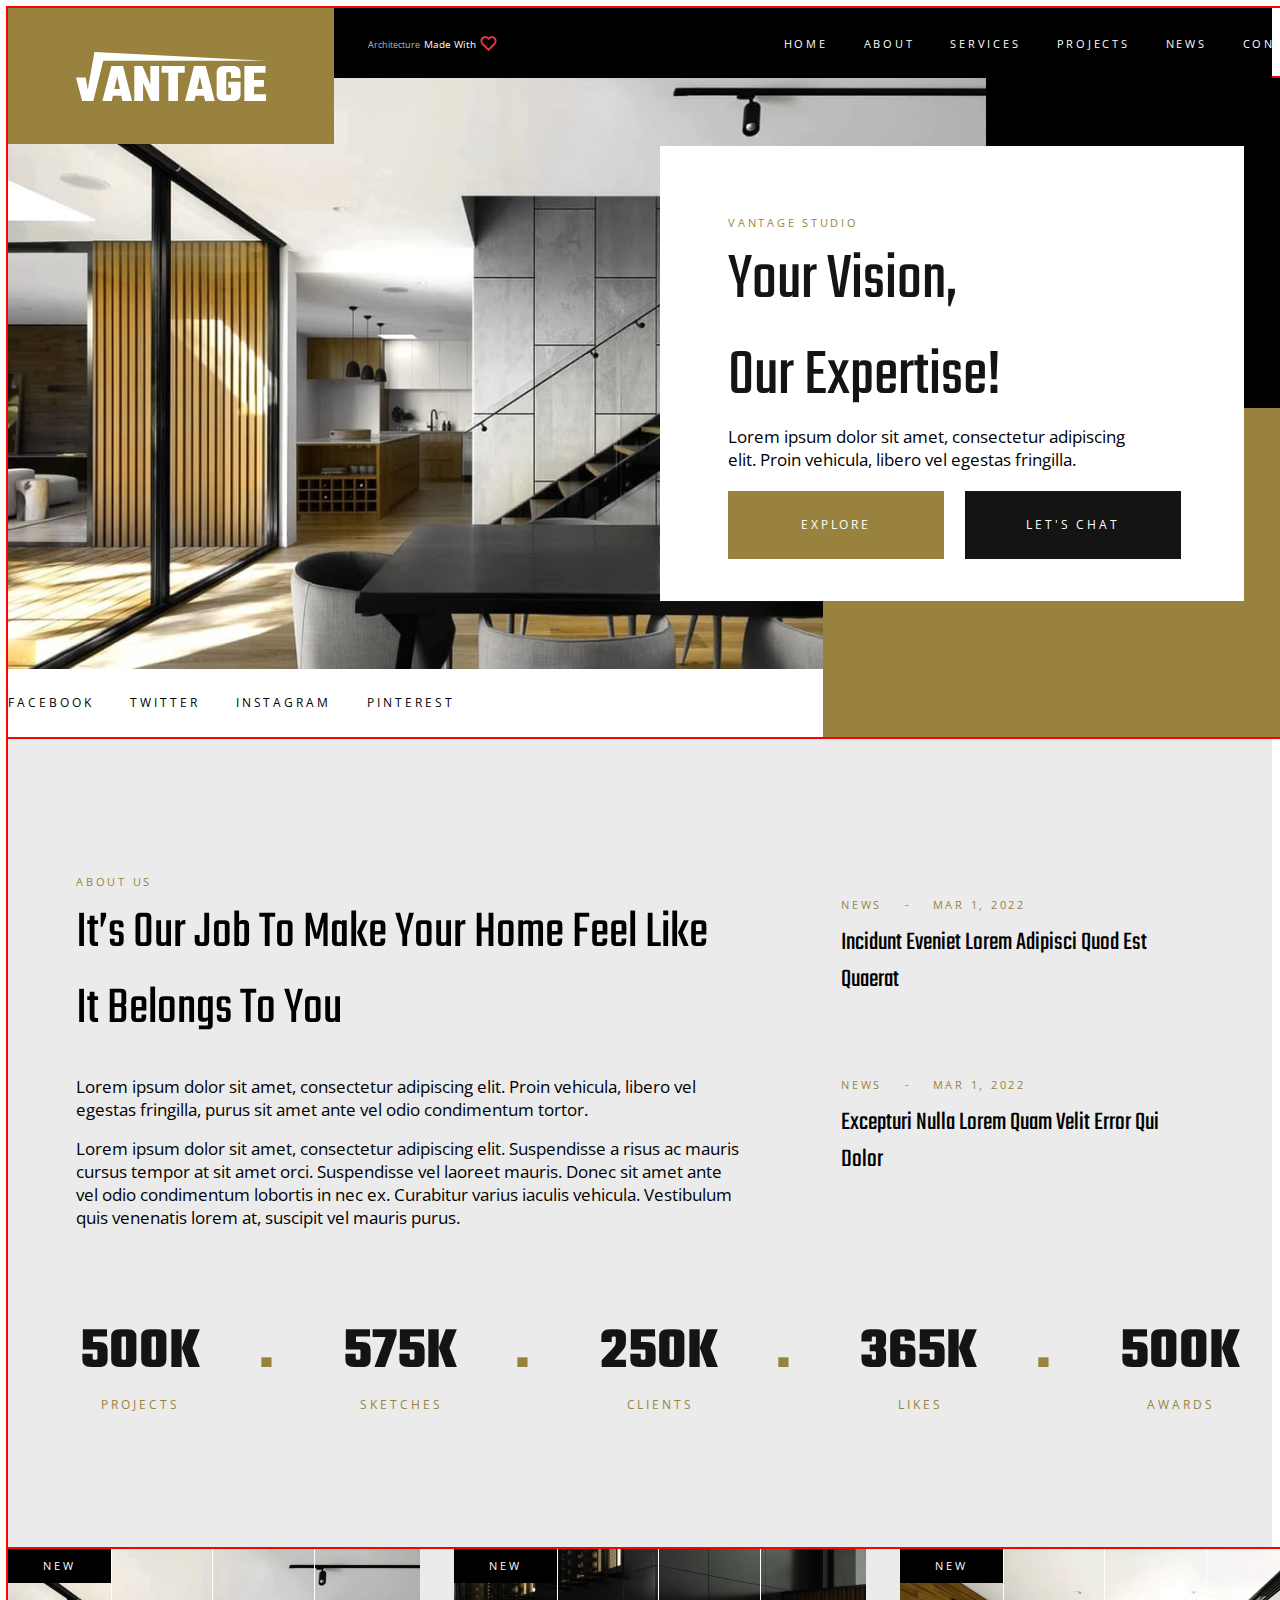
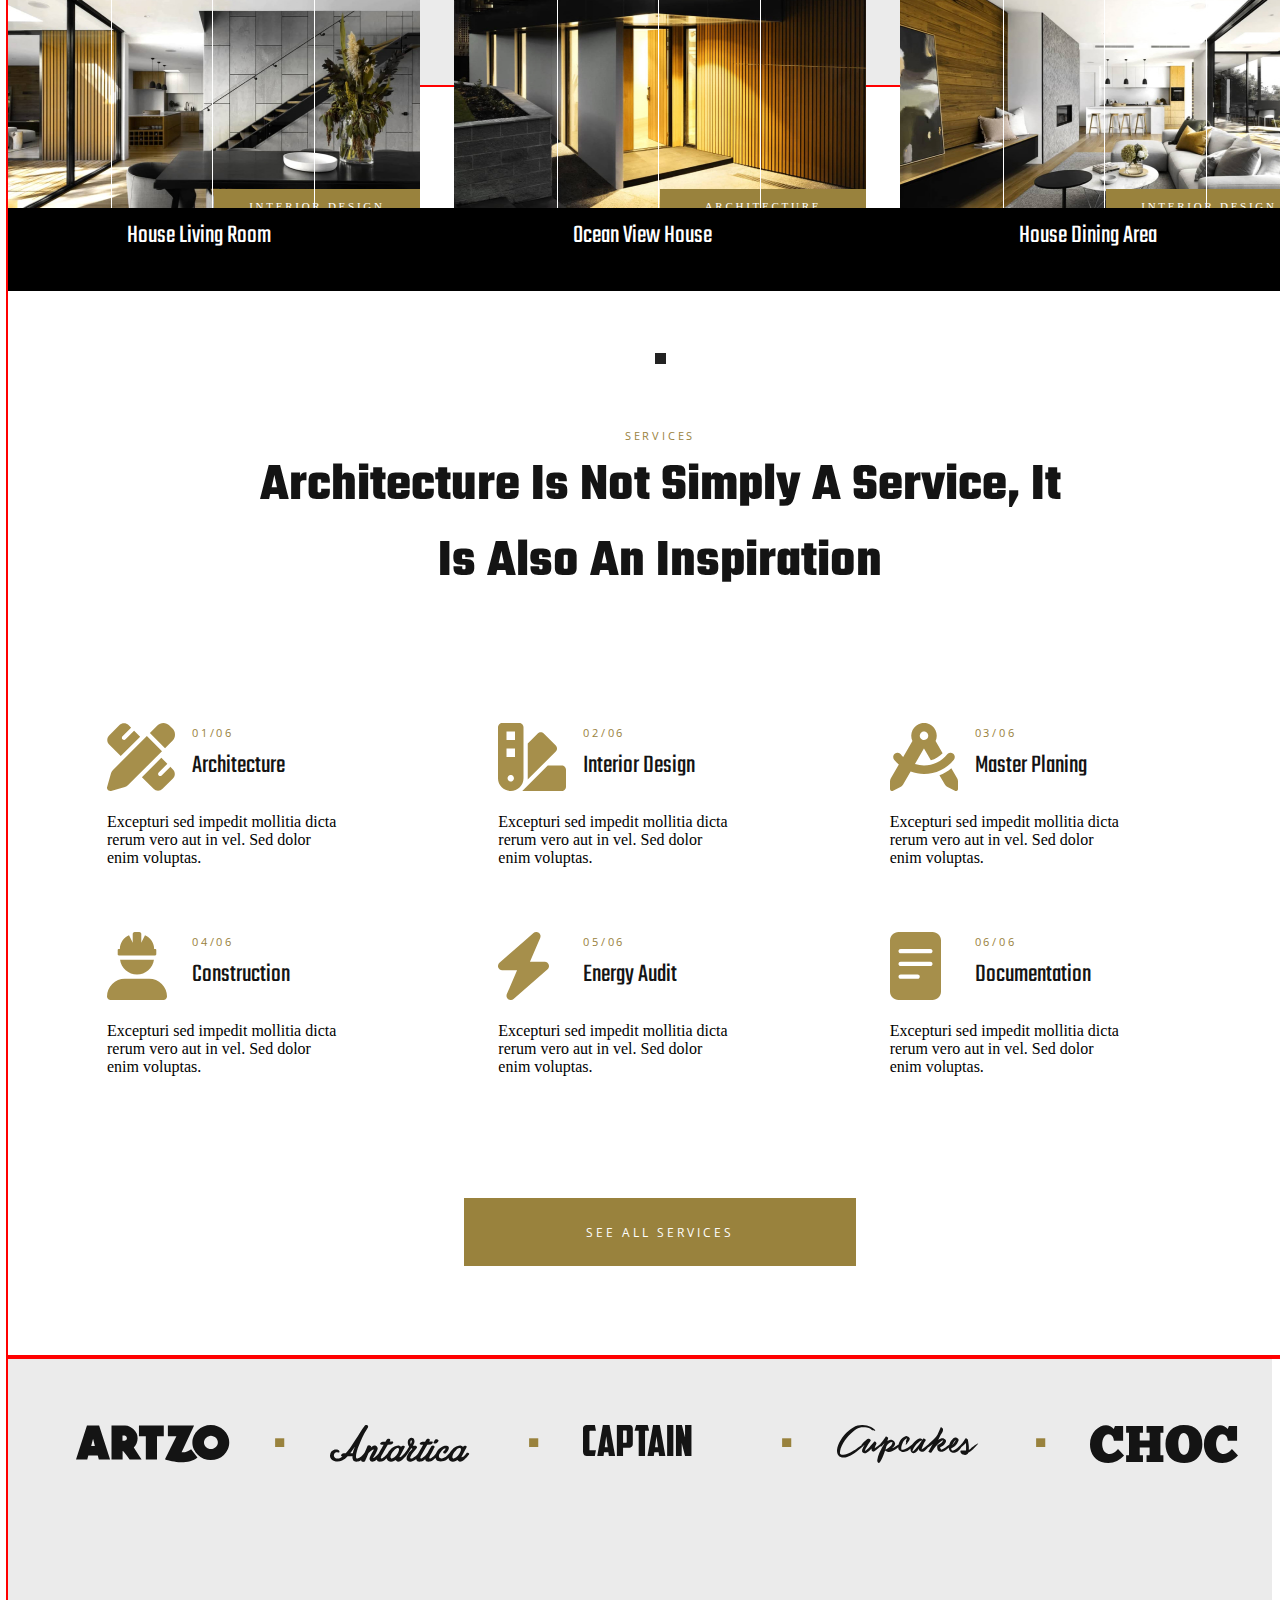
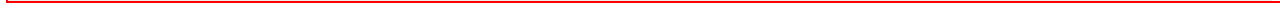
==== commit f8990c3e: "gh" ====
--- a/index.html
+++ b/index.html
@@ -232,54 +232,154 @@
           Architecture is not simply a service, it <br />
           is also an inspiration
         </div>
-        <ul>
-          <li>
-            <svg>
-              <use href="svgimages/line_and_pen.svg#libe_and_pen"></use>
-            </svg>
-            <span></span>
-            <div></div>
-            <p></p>
-          </li>
-          <li>
-            <svg>
-              <use></use>
-            </svg>
-            <span></span>
-            <div></div>
-            <p></p>
-          </li>
-          <li>
-            <svg>
-              <use></use>
-            </svg>
-            <span></span>
-            <div></div>
-            <p></p>
-          </li>
-          <li>
-            <svg>
-              <use></use>
-            </svg>
-            <span></span>
-            <div></div>
-            <p></p>
-          </li>
-          <li>
-            <svg>
-              <use></use>
-            </svg>
-            <span></span>
-            <div></div>
-            <p></p>
-          </li>
-          <li>
-            <svg>
-              <use></use>
-            </svg>
-            <span></span>
-            <div></div>
-            <p></p>
+        <ul class="photos_with_svg_and_description">
+          <li>
+            <ul class="ul_to_make_all_right_position">
+              <li>
+                <svg class="line_and_pen_photo">
+                  <use href="svgimages/line_and_pen.svg#libe_and_pen"></use>
+                </svg>
+              </li>
+              <li>
+                <span class="month_and_year">01/06</span>
+                <div class="description_width_svg">Architecture</div>
+              </li>
+            </ul>
+            <p class="text_for_deskription_with_svg">
+              Excepturi sed impedit mollitia dicta <br />
+              rerum vero aut in vel. Sed dolor <br />
+              enim voluptas.
+            </p>
+          </li>
+
+          <li>
+            <ul class="ul_to_make_all_right_position">
+              <li>
+                <svg class="line_and_pen_photo">
+                  <use href="svgimages/house.svg#house"></use>
+                </svg>
+              </li>
+              <li>
+                <span class="month_and_year">02/06</span>
+                <div class="description_width_svg">Interior Design</div>
+              </li>
+            </ul>
+            <p class="text_for_deskription_with_svg">
+              Excepturi sed impedit mollitia dicta <br />
+              rerum vero aut in vel. Sed dolor <br />
+              enim voluptas.
+            </p>
+          </li>
+
+          <li>
+            <ul class="ul_to_make_all_right_position">
+              <li>
+                <svg class="line_and_pen_photo">
+                  <use href="svgimages/curkul.svg#curkul"></use>
+                </svg>
+              </li>
+              <li>
+                <span class="month_and_year">03/06</span>
+                <div class="description_width_svg">Master Planing</div>
+              </li>
+            </ul>
+            <p class="text_for_deskription_with_svg">
+              Excepturi sed impedit mollitia dicta <br />
+              rerum vero aut in vel. Sed dolor <br />
+              enim voluptas.
+            </p>
+          </li>
+          <li>
+            <ul class="ul_to_make_all_right_position">
+              <li>
+                <svg class="line_and_pen_photo">
+                  <use href="svgimages/worker.svg#worker"></use>
+                </svg>
+              </li>
+              <li>
+                <span class="month_and_year">04/06</span>
+                <div class="description_width_svg">Construction</div>
+              </li>
+            </ul>
+            <p class="text_for_deskription_with_svg">
+              Excepturi sed impedit mollitia dicta <br />
+              rerum vero aut in vel. Sed dolor <br />
+              enim voluptas.
+            </p>
+          </li>
+          <li>
+            <ul class="ul_to_make_all_right_position">
+              <li>
+                <svg class="line_and_pen_photo">
+                  <use href="svgimages/grom.svg#grom"></use>
+                </svg>
+              </li>
+              <li>
+                <span class="month_and_year">05/06</span>
+                <div class="description_width_svg">Energy Audit</div>
+              </li>
+            </ul>
+            <p class="text_for_deskription_with_svg">
+              Excepturi sed impedit mollitia dicta <br />
+              rerum vero aut in vel. Sed dolor <br />
+              enim voluptas.
+            </p>
+          </li>
+          <li>
+            <ul class="ul_to_make_all_right_position">
+              <li>
+                <svg class="line_and_pen_photo">
+                  <use href="svgimages/doc.svg#doc"></use>
+                </svg>
+              </li>
+              <li>
+                <span class="month_and_year">06/06</span>
+                <div class="description_width_svg">Documentation</div>
+              </li>
+            </ul>
+            <p class="text_for_deskription_with_svg">
+              Excepturi sed impedit mollitia dicta <br />
+              rerum vero aut in vel. Sed dolor <br />
+              enim voluptas.
+            </p>
+          </li>
+        </ul>
+        <div class="for_button_see_all">
+          <button class="see_all" type="button">see all services</button>
+        </div>
+      </div>
+    </section>
+    <section class="before_last_section">
+      <div class="container">
+        <ul class="ul_of_logos">
+          <li>
+            <svg class="svg_logos_before_footer">
+              <use href="svgimages/artzo.svg#artzo"></use>
+            </svg>
+            <span class="the_lust_tiuch">.</span>
+          </li>
+          <li>
+            <svg class="svg_logos_before_footer">
+              <use href="svgimages/antartica.svg#antartica"></use>
+            </svg>
+            <span class="the_lust_tiuch">.</span>
+          </li>
+          <li>
+            <svg class="svg_logos_before_footer">
+              <use href="svgimages/captain.svg#captin"></use>
+            </svg>
+            <span class="the_lust_tiuch">.</span>
+          </li>
+          <li>
+            <svg class="svg_logos_before_footer">
+              <use href="svgimages/cupcakes.svg#cupcakes"></use>
+            </svg>
+            <span class="the_lust_tiuch">.</span>
+          </li>
+          <li>
+            <svg class="svg_logos_before_footer">
+              <use href="svgimages/chock.svg#chock"></use>
+            </svg>
           </li>
         </ul>
       </div>
--- a/style.css
+++ b/style.css
@@ -665,7 +665,130 @@
     font-style: normal;
 }
 
-
+.line_and_pen_photo {
+    width: 68px;
+    height: 68px;
+}
+
+.month_and_year {
+    color: #99823D;
+    letter-spacing: 2.76px;
+    font-size: 11px;
+    line-height: 16.6px;
+    font-family: "Open Sans", sans-serif;
+    font-optical-sizing: auto;
+    font-weight: 400;
+    font-style: normal;
+    font-variation-settings:
+        "wdth" 100;
+    padding-left: 17px;
+}
+
+.ul_to_make_all_right_position {
+    display: flex;
+    width: 214px;
+    padding-left: 34px;
+    margin-top: 34px;
+    margin-bottom: 17.83px;
+}
+
+.description_width_svg {
+    color: #141414;
+    font-family: "Teko", sans-serif;
+    font-size: 26px;
+    line-height: 26.1px;
+    padding-top: 11px;
+    font-optical-sizing: auto;
+    font-weight: 400;
+    font-style: normal;
+    width: 157px;
+    padding-left: 17px;
+}
+
+.photos_with_svg_and_description {
+    padding-left: 0;
+    display: flex;
+    justify-content: center;
+    flex-wrap: wrap;
+    margin-top: 89px;
+    padding-bottom: 91px;
+    margin-bottom: 0;
+
+}
+
+.photos_with_svg_and_description li {
+    width: 391.33px;
+}
+
+.text_for_deskription_with_svg {
+    padding-left: 34px;
+    padding-bottom: 31.17px;
+}
+
+.see_all {
+    font-size: 12px;
+    letter-spacing: 2.97px;
+    line-height: 17.9px;
+    text-transform: uppercase;
+    font-family: "Open Sans", sans-serif;
+    font-optical-sizing: auto;
+    font-weight: 400;
+    font-style: normal;
+    font-variation-settings:
+        "wdth" 100;
+    width: 392px;
+    height: 68px;
+    background-color: #99823D;
+    display: flex;
+    justify-content: center;
+    align-items: center;
+    border: none;
+    color: #fff;
+    margin: 0 auto;
+    
+}
+
+.for_button_see_all {
+    padding-bottom: 91px;
+}
+
+.svg_logos_before_footer {
+    width: 154px;
+    height: 38px;
+}
+
+.ul_of_logos {
+    padding-top: 67.95px;
+    padding-left: 68px;
+    padding-right: 68px;
+    display: flex;
+    justify-content: space-between;
+    margin-bottom: 0;
+    padding-bottom: 134px;
+}
+
+.ul_of_logos li {
+    position: relative;
+}
+
+.before_last_section {
+    background-color: #EBEBEB;
+}
+
+.the_lust_tiuch {
+    position: absolute;
+    right: -56.25px;
+    top: 9px;
+    line-height: 0px;
+    color: #99823D;
+    font-size: 53px;
+    text-transform: capitalize;
+    text-align: center;
+    font-family: "Teko", sans-serif;
+    font-optical-sizing: auto;
+    font-weight: 700;
+    font-style: normal;
+}
 
 /* footer */
 /* form {
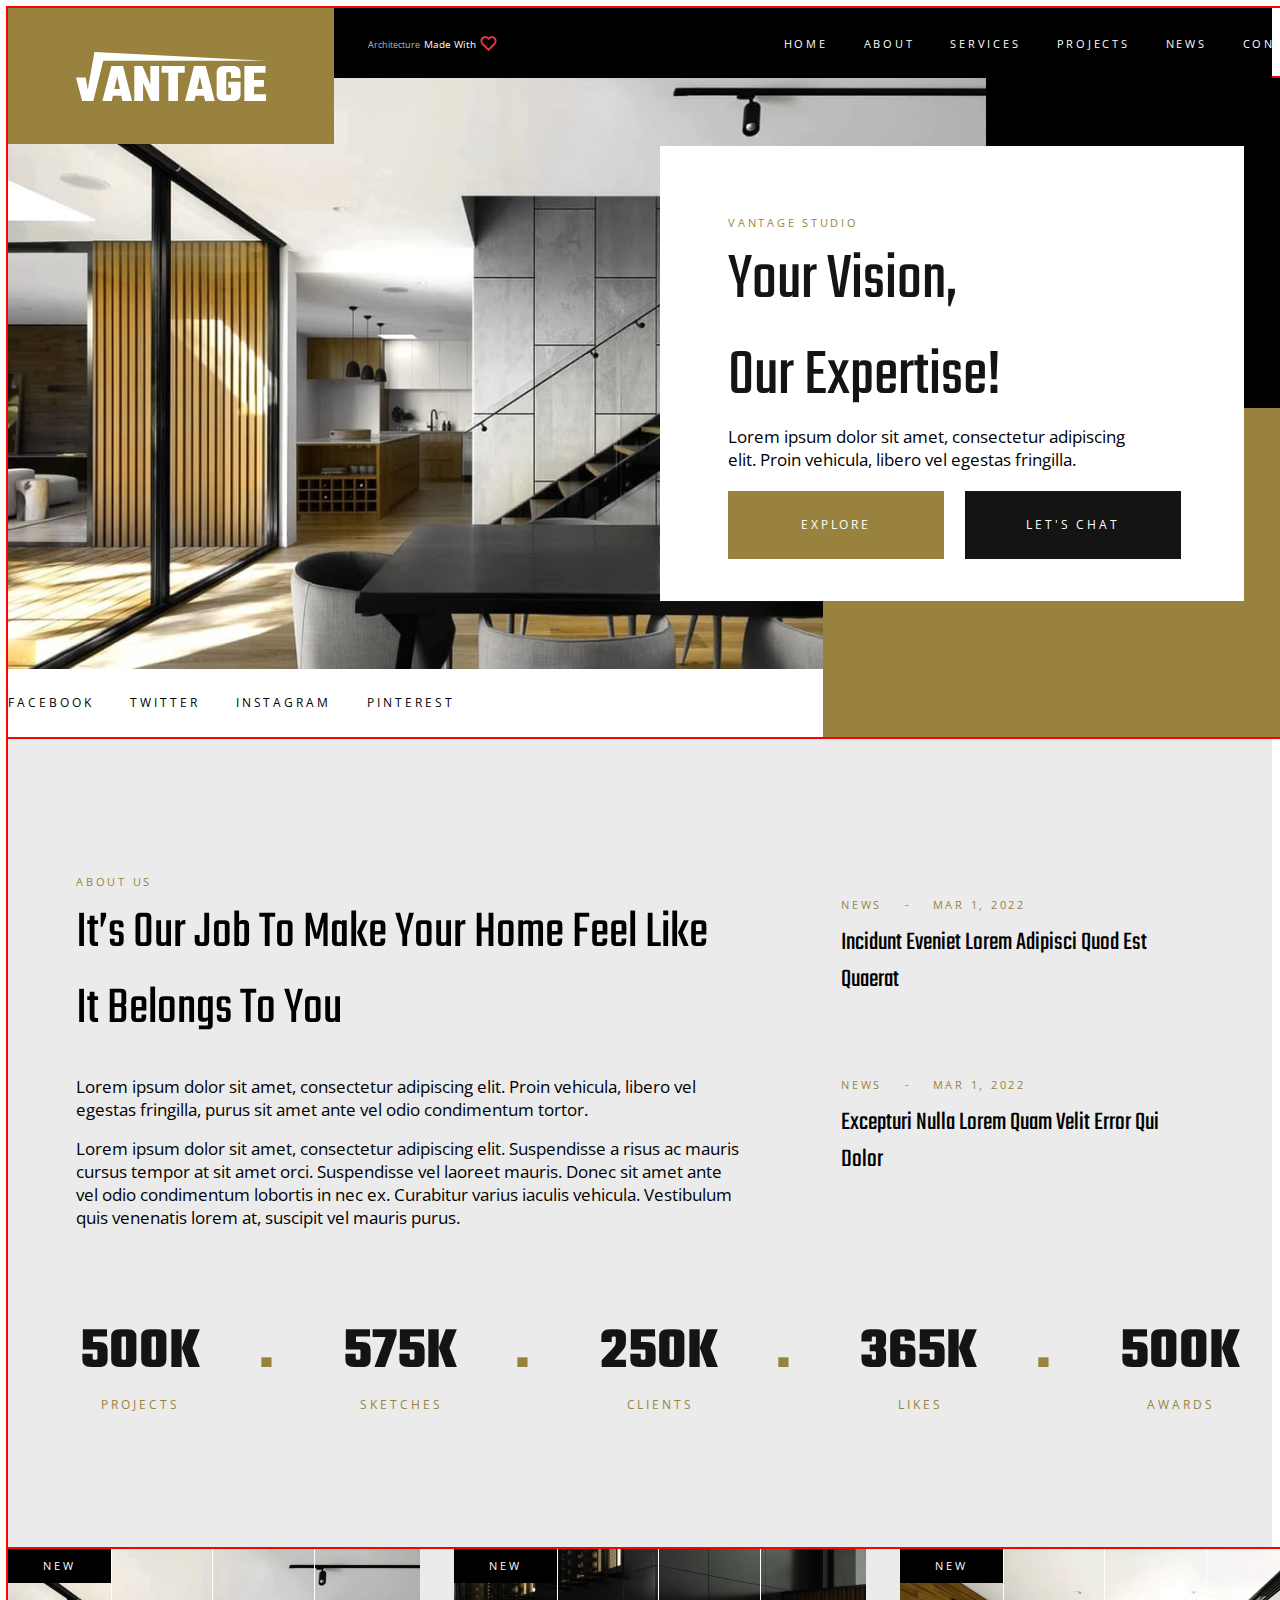
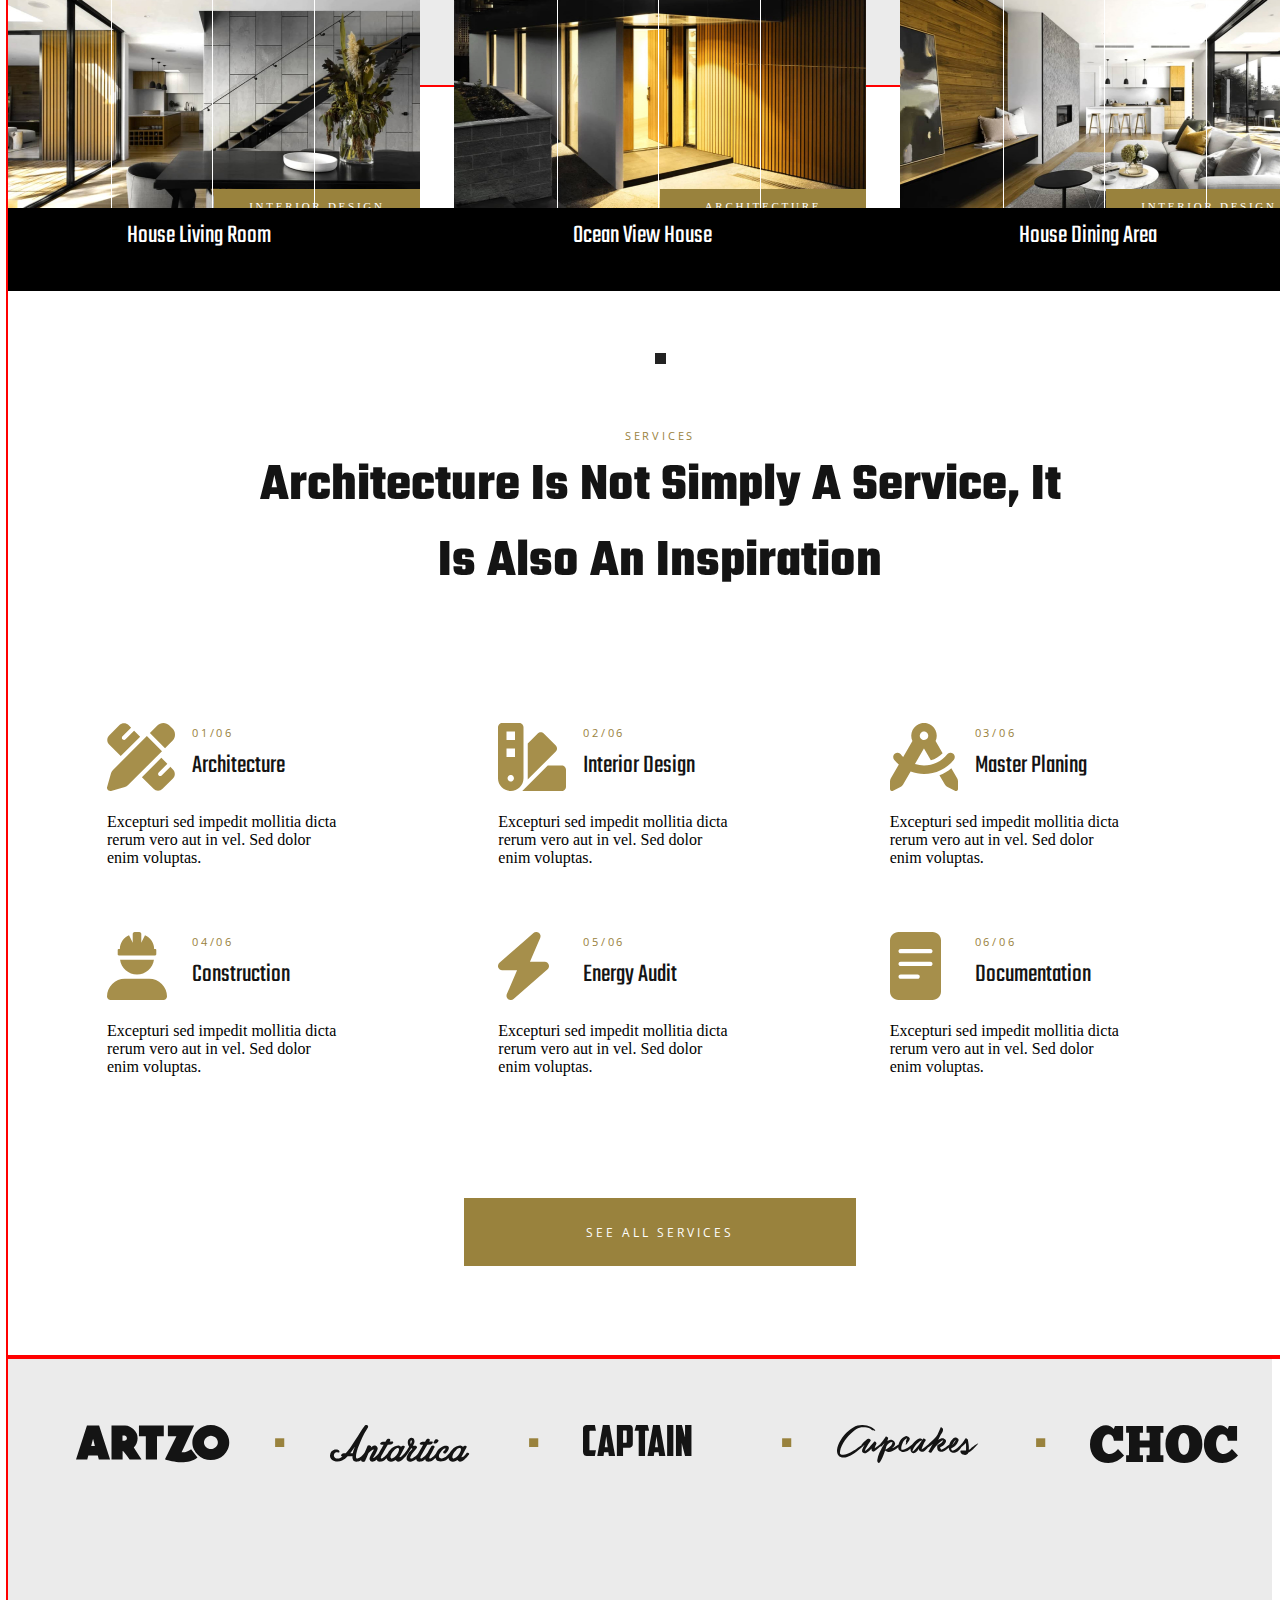
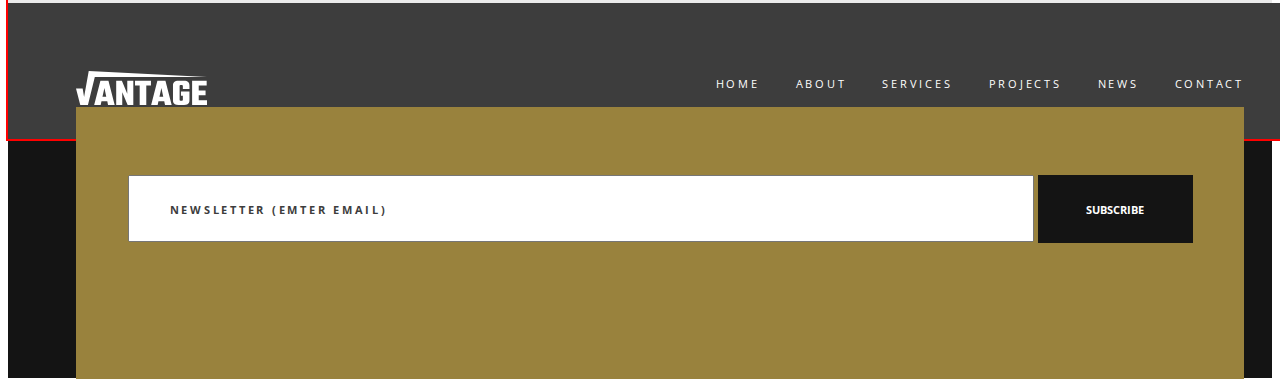
==== commit 1476321e: "gh" ====
--- a/index.html
+++ b/index.html
@@ -33,6 +33,12 @@
     <link rel="preconnect" href="https://fonts.gstatic.com" crossorigin />
     <link
       href="https://fonts.googleapis.com/css2?family=Teko&display=swap"
+      rel="stylesheet"
+    />
+    <link rel="preconnect" href="https://fonts.googleapis.com" />
+    <link rel="preconnect" href="https://fonts.gstatic.com" crossorigin />
+    <link
+      href="https://fonts.googleapis.com/css2?family=Open+Sans:ital,wght@0,700;1,700&display=swap"
       rel="stylesheet"
     />
     <link rel="stylesheet" href="style.css" />
@@ -350,7 +356,7 @@
       </div>
     </section>
     <section class="before_last_section">
-      <div class="container">
+      <div class="container before_last_div_footer">
         <ul class="ul_of_logos">
           <li>
             <svg class="svg_logos_before_footer">
@@ -382,14 +388,41 @@
             </svg>
           </li>
         </ul>
-      </div>
-    </section>
-    <!-- footer -->
-    <!-- <form>
-        <label class="label">
-            <input placeholder="hvvgfugcvg" type="email">
-        </label>
-        <button type="submit">geuvfeuycgu</button>
-    </form> -->
+        <div class="background_footer_div">
+          <section class="background_footer">
+            <svg class="logo_second">
+              <use href="svgimages/logo_second.svg#logo_second"></use>
+            </svg>
+            <div class="for_last_ul">
+              <ul class="menu_nav_footer">
+                <li><a class="nav_link_footer" href="#">home</a></li>
+                <li><a class="nav_link_footer" href="#">about</a></li>
+                <li><a class="nav_link_footer" href="#">services</a></li>
+                <li><a class="nav_link_footer" href="#">projects</a></li>
+                <li><a class="nav_link_footer" href="#">news</a></li>
+                <li><a class="nav_link_footer" href="#">Contact</a></li>
+              </ul>
+            </div>
+          </section>
+        </div>
+      </div>
+    </section>
+    <section class="footer_section">
+      <div class="container">
+        <footer class="footer">
+          <form>
+            <label class="label">
+              <input
+                class="placeholder"
+                placeholder="Newsletter (Emter Email)"
+                type="email"
+              />
+            </label>
+
+            <button class="subscribe" type="submit">Subscribe</button>
+          </form>
+        </footer>
+      </div>
+    </section>
   </body>
 </html>
--- a/style.css
+++ b/style.css
@@ -745,7 +745,7 @@
     border: none;
     color: #fff;
     margin: 0 auto;
-    
+
 }
 
 .for_button_see_all {
@@ -764,7 +764,7 @@
     display: flex;
     justify-content: space-between;
     margin-bottom: 0;
-    padding-bottom: 134px;
+    margin-bottom: 202.77px;
 }
 
 .ul_of_logos li {
@@ -790,17 +790,127 @@
     font-style: normal;
 }
 
-/* footer */
-/* form {
+.before_last_div_footer {
+    position: relative;
+}
+
+.background_footer {
+    width: 1304px;
+    height: 136px;
+    position: absolute;
+    bottom: 0;
+    background-color: #3d3d3d;
+}
+
+.background_footer_div {
+    padding-top: 68.7px;
+    position: relative;
+}
+
+.logo_second {
+    width: 131px;
+    height: 34px;
+    margin-top: 68px;
+    margin-left: 68px;
+}
+
+
+.footer {
+    position: relative;
+}
+
+.footer_section {
+    background-color: #141414;
+    height: 239px;
+}
+
+form {
+    height: 204px;
     width: 1168px;
-    padding-top: 70px;
-    outline: solid 2px red;
-    background-color: rgb(185, 157, 31);
+    padding-top: 68px;
+    background-color: #99823D;
     text-align: center;
-    margin: 0 auto;
+    /* margin: 0 auto; */
+    position: absolute;
+    top: -32px;
+    left: 68px;
 }
 
 input {
-    padding-top: 100px;
-    outline: solid 2px green;
-} */+    padding-top: 68.3px;
+}
+
+.placeholder {
+    width: 860px;
+}
+
+/* .label {
+    color: #3D3D3D;
+} */
+
+::placeholder {
+    color: #3d3d3d;
+    font-size: 11px;
+    letter-spacing: 2.76px;
+    margin-bottom: 50px;
+    line-height: 34px;
+    text-transform: uppercase;
+}
+
+.placeholder {
+    padding-left: 40px;
+    padding-top: 22.805px;
+    padding-bottom: 22.805px;
+    font-family: "Open Sans", sans-serif;
+    font-optical-sizing: auto;
+    font-weight: 700;
+    font-style: normal;
+    font-variation-settings:
+        "wdth" 100;
+
+}
+
+.subscribe {
+    background-color: #141414;
+    width: 155px;
+    height: 68px;
+    border: none;
+    color: #fff;
+    font-family: "Open Sans", sans-serif;
+    font-optical-sizing: auto;
+    font-weight: 700;
+    font-style: normal;
+    font-variation-settings:
+        "wdth" 100;
+    font-size: 11px;
+    text-transform: uppercase;
+    /* margin-top: 100px; */
+}
+
+.menu_nav_footer {
+    display: flex;
+    justify-content: end;
+    margin-left: auto;
+    margin-right: 0;
+    padding-left: 0;
+    margin-bottom: 0;
+    gap: 36px;
+    padding-left: 68px;
+    position: absolute;
+    bottom: 47px;
+    right: 68px;
+}
+
+.nav_link_footer {
+    text-transform: uppercase;
+    font-family: "Open Sans", sans-serif;
+    font-optical-sizing: auto;
+    font-weight: 400;
+    font-style: normal;
+    font-variation-settings:
+        "wdth" 100;
+    font-size: 11px;
+    color: #fff;
+    text-decoration: none;
+    letter-spacing: 2.76px;
+}